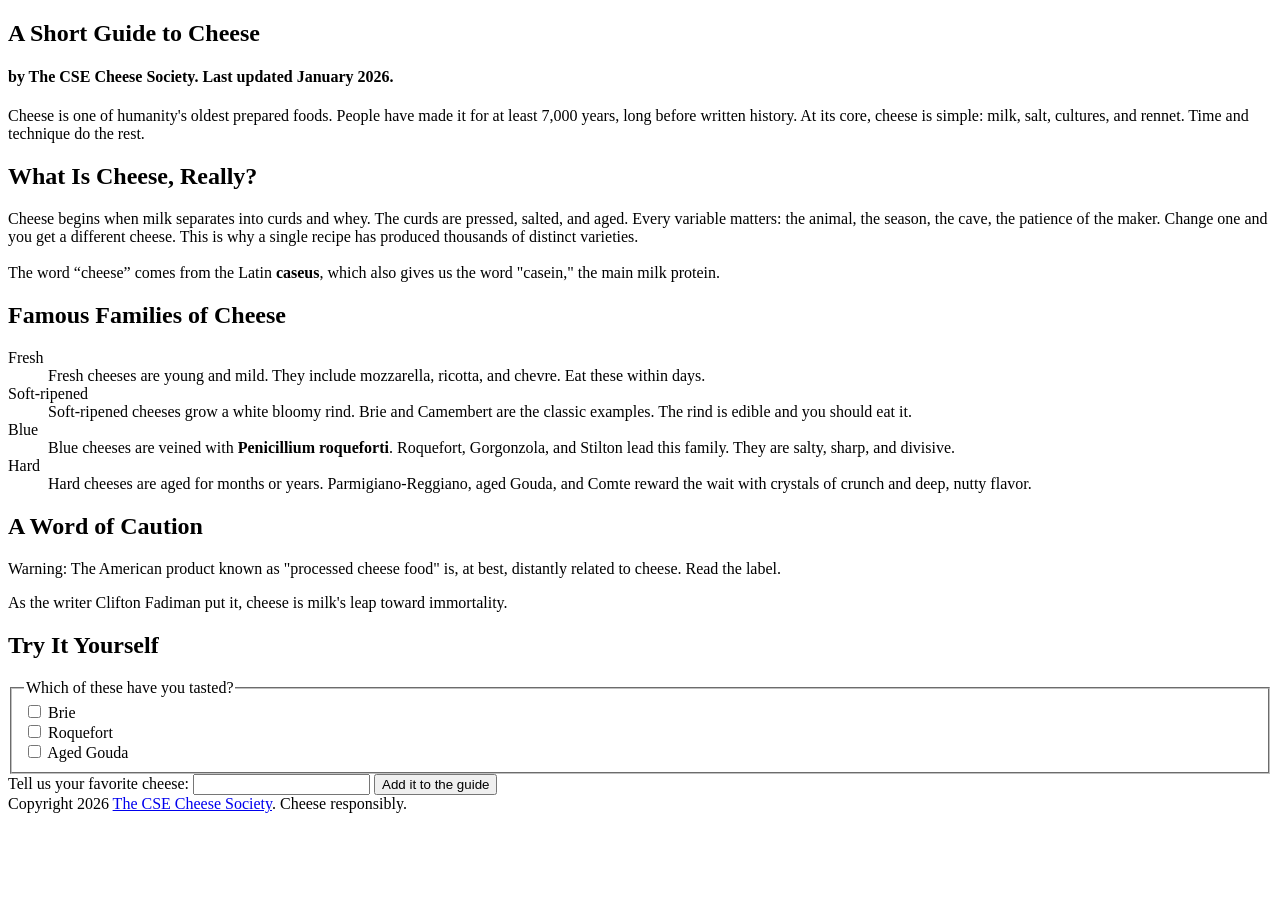
==== index.html @ 41ca9f57 "Rename cheese.html to index.html" ====
<!doctype html>
<html lang = "en">
<head>
    <meta charset = "utf-8">
    <!--font-style: oblique; - USE THIS FONT FOR CSS -->
    <style>
        .latin {
                font-weight: bolder; 
            }
        h4[type="text"]{
            font-style: bold;
        }
        /* the override wins since the last rules to be placed (ex. a style sheet linked after this style block) take precedent and are implemented wherever they are utilized, despite rules being declared in the style block */
    </style>
    <title>A Short Guide to Cheese</title>
    <article id="intro">
    <h1>A Short Guide to Cheese</h1>
    <h4>by The CSE Cheese Society. Last updated <time datetime="2026-01">January 2026</time>.</h4>
    <p>Cheese is one of humanity's oldest prepared foods. People have made it
for at least 7,000 years, long before written history. At its core,
cheese is simple: milk, salt, cultures, and rennet. Time and technique
do the rest.</p>
    </article>
</head>

<body>
<section>
<H2>What Is Cheese, Really?</H2>
<p>Cheese begins when milk separates into curds and whey. The curds are
pressed, salted, and aged. Every variable matters: the animal, the
season, the cave, the patience of the maker. Change one and you get a
different cheese. This is why a single recipe has produced thousands
of distinct varieties.<br><br>

The word <q>cheese</q> comes from the Latin <span class="latin">caseus</span>, which also gives us the
word "casein," the main milk protein.</p>
</section>
<section>
    <h2>Famous Families of Cheese</h2>
    <dl>
        <dt>Fresh</dt>
            <dd> Fresh cheeses are young and mild. They include mozzarella, ricotta,
and chevre. Eat these within days.</dd>
        <dt>Soft-ripened</dt>
            <dd>Soft-ripened cheeses grow a white bloomy rind. Brie and Camembert are
the classic examples. The rind is edible and you should eat it.</dd> 
        </dt>Blue</dt>
            <dd>Blue cheeses are veined with <span class="latin">Penicillium roqueforti</span>. Roquefort,
Gorgonzola, and Stilton lead this family. They are salty, sharp, and
divisive. </dd> 
        <dt>Hard</dt>
            <dd>Hard cheeses are aged for months or years. Parmigiano-Reggiano,
aged Gouda, and Comte reward the wait with crystals of crunch and
deep, nutty flavor.</dd>
    </dl>
</section>

<section id="warning">
<h2>A Word of Caution</h2>

<p>Warning: The American product known as "processed cheese food" is,   
at best, distantly related to cheese. Read the label.</p>

</section>

<section id ="quote">
<p>As the writer Clifton Fadiman put it, cheese is milk's leap toward
immortality.</p>
</section>

<section>
<h2>Try It Yourself</h2>
<form>
    <fieldset>
    <legend>Which of these have you tasted?</legend>
    <input type = checkbox id = “brie” name = “br” value = “B” />
    <label for = "brie">Brie</label><br>
    <input type = checkbox id = "roquefort" name = “Ro” value = “R” />
    <label for = "roquefort">Roquefort</label><br>
    <input type = checkbox id = "gouda" name = “ag” value = “G” />
    <label for = "gouda">Aged Gouda</label>
    </fieldset>
</form>

  <form>
        <label for="favCheese">Tell us your favorite cheese:</label>
        <input type="text" id="favCheese" name="favCheese">
        <button class = "submit" type="button">Add it to the guide</button>
</form>

</section>

</body>
<footer>
Copyright 2026 <a href="http://csecheesesociety.com">The CSE Cheese Society</a>. Cheese responsibly.    
</footer>
</html>
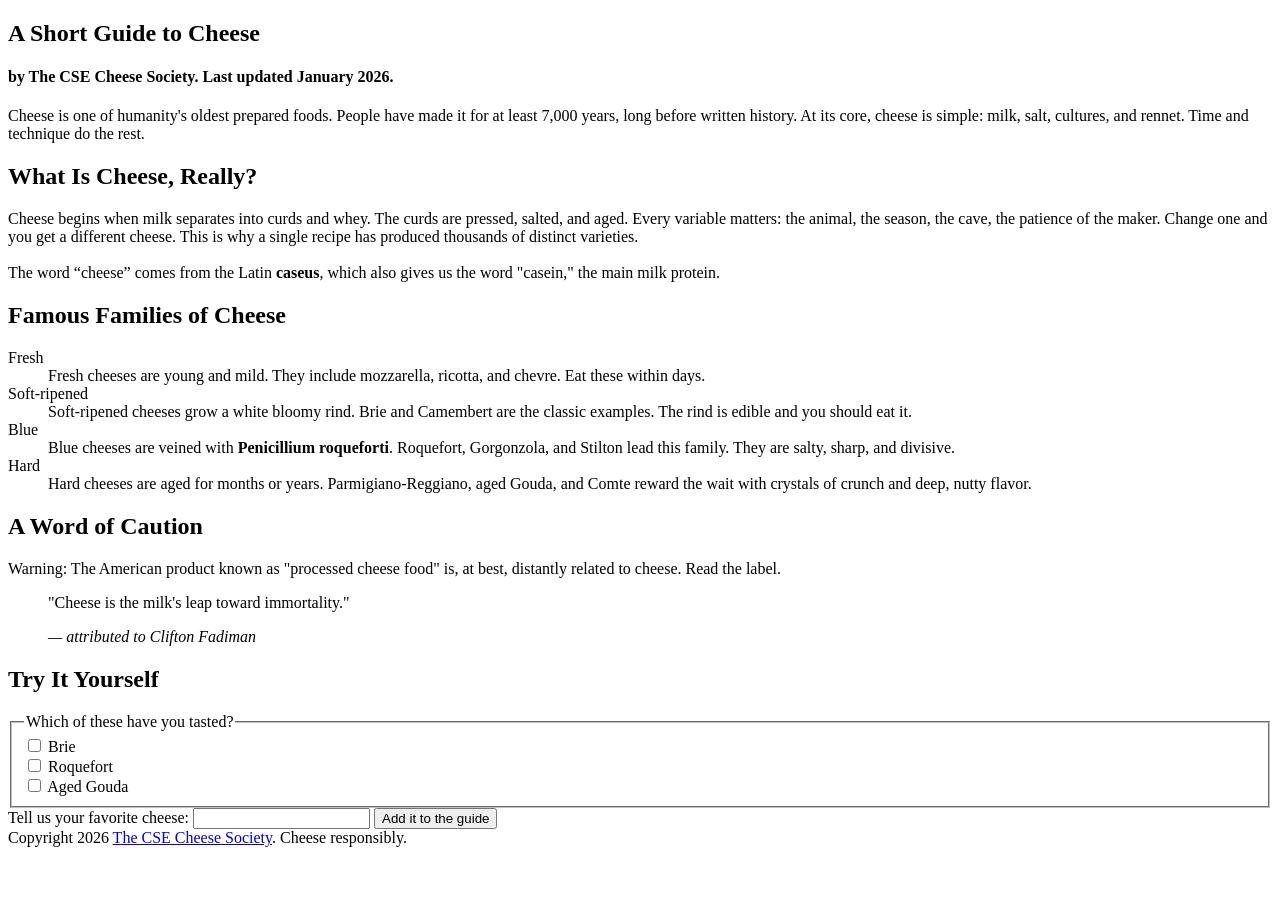
==== commit c6f59e80: "Rename cheese.html to index.html" ====
--- a/index.html
+++ b/index.html
@@ -14,7 +14,7 @@
     </style>
     <title>A Short Guide to Cheese</title>
     <article id="intro">
-    <h1>A Short Guide to Cheese</h1>
+    <header><h1>A Short Guide to Cheese</h1></header>
     <h4>by The CSE Cheese Society. Last updated <time datetime="2026-01">January 2026</time>.</h4>
     <p>Cheese is one of humanity's oldest prepared foods. People have made it
 for at least 7,000 years, long before written history. At its core,
@@ -23,7 +23,7 @@
     </article>
 </head>
 
-<body>
+<main>
 <section>
 <H2>What Is Cheese, Really?</H2>
 <p>Cheese begins when milk separates into curds and whey. The curds are
@@ -64,8 +64,8 @@
 </section>
 
 <section id ="quote">
-<p>As the writer Clifton Fadiman put it, cheese is milk's leap toward
-immortality.</p>
+<blockquote>"Cheese is the milk's leap toward immortality."</blockquote>
+<blockquote><cite>— attributed to Clifton Fadiman</cite></blockquote>
 </section>
 
 <section>
@@ -90,7 +90,7 @@
 
 </section>
 
-</body>
+</main>
 <footer>
 Copyright 2026 <a href="http://csecheesesociety.com">The CSE Cheese Society</a>. Cheese responsibly.    
 </footer>
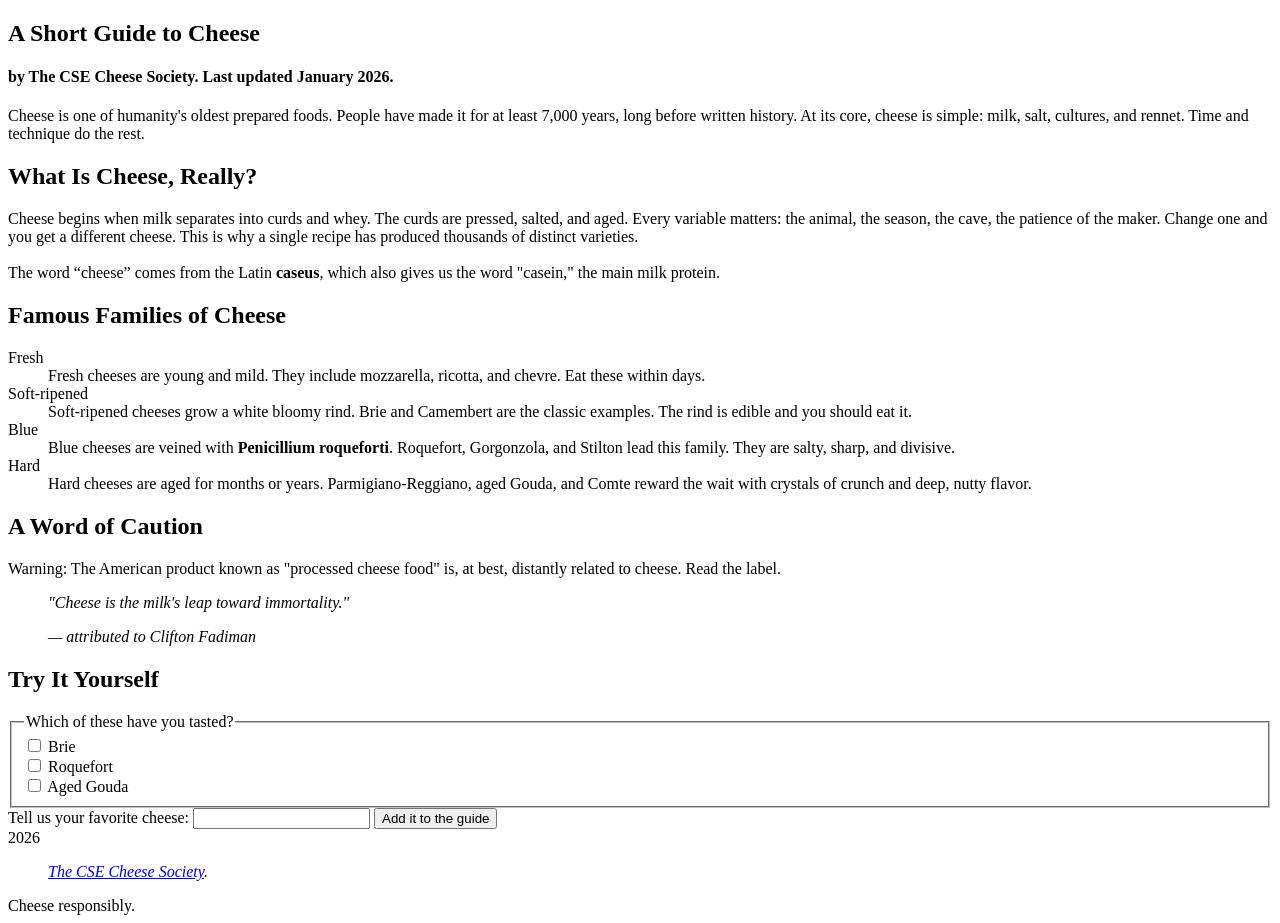
==== commit 36e8a10f: "Rename cheese.html to index.html" ====
--- a/index.html
+++ b/index.html
@@ -64,7 +64,7 @@
 </section>
 
 <section id ="quote">
-<blockquote>"Cheese is the milk's leap toward immortality."</blockquote>
+<blockquote><cite>"Cheese is the milk's leap toward immortality."</cite></blockquote>
 <blockquote><cite>— attributed to Clifton Fadiman</cite></blockquote>
 </section>
 
@@ -92,6 +92,7 @@
 
 </main>
 <footer>
-Copyright 2026 <a href="http://csecheesesociety.com">The CSE Cheese Society</a>. Cheese responsibly.    
+
+2026 <blockquote><cite><a href="http://csecheesesociety.com">The CSE Cheese Society</a>.</cite></blockquote> Cheese responsibly.    
 </footer>
 </html>
